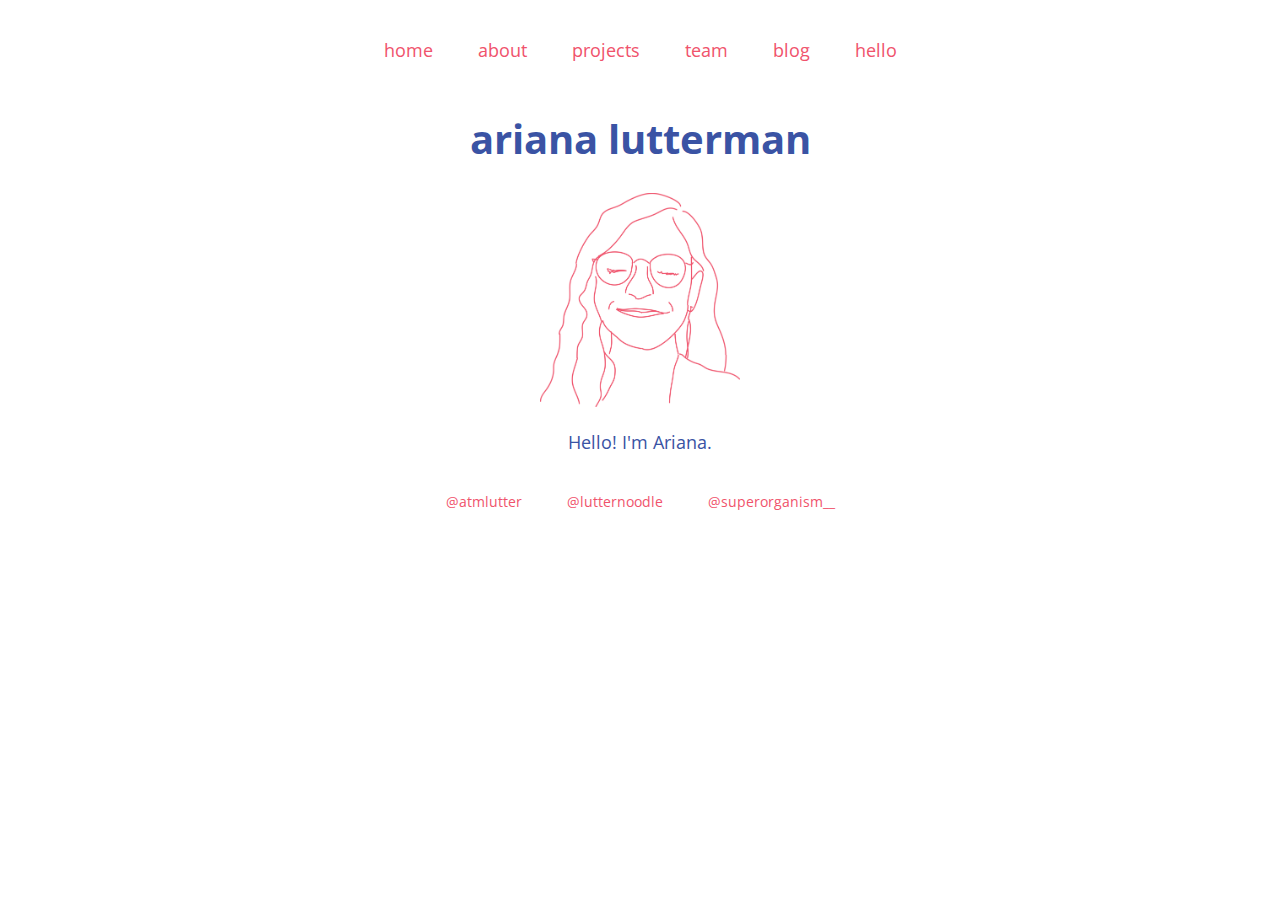
==== index.html @ 2755c369 "🌪🍝 Updated with Glitch" ====
<!DOCTYPE html>
<html>
<head>
  <meta http-equiv="content-type" content="text/html; charset=utf-8">
  <meta name="mobile-web-app-capable" content="yes" />
  <meta name="viewport" content="width=device-width, initial-scale=1.0">
  <link rel="authorization_endpoint" href="https://indieauth.com/auth">
  <link rel="token_endpoint" href="https://tokens.indieauth.com/token">
  <link rel="stylesheet" href="style.css">
  <link rel="stylesheet" href="https://fonts.googleapis.com/css?family=Open+Sans&display=swap">

   <!-- nav bar -->

  <div>
  <nav>  
  <ul class="container nav-bar">

    <li class="nav-effect"><a href="home.html" >home</a></li>
    <li class="nav-effect"><a href="about.html" >about</a></li>
    <li class="nav-effect"><a href="projects.html">projects</a></li>
    <li class="nav-effect"><a href="team.html">team</a></li>
    <li class="nav-effect"><a href="blog.html">blog</a></li>
    <li class="nav-effect"><a href="hello.html">hello</a></li>
    
  </ul>
  </nav> 
  </div>
  
  <!-- title -->
  <title>atml: ariana lutterman</title>
</head>
<body>
  
  <!-- header -->
 <h1>ariana lutterman</h1>
    
  <!-- profile picture -->
    <img src="images/Ariana.png" alt="line drawing of ariana" style="width:200px;height:21
    0px;" 
    img {
  border-radius: 50%;
}>
  <!-- body -->
    <p>
      Hello! I'm <span class="p-name">Ariana</span>.
    </p>

<footer>
    <ul>
      <!-- twitter -->
      <li><a class="u-url" href="https://twitter.com/atmlutter" rel="me">@atmlutter</a></li>
    
      <!-- Instagram -->
      <li><a class="u-url" href="https://www.instagram.com/lutternoodle" rel="me">@lutternoodle</a></li>
      
      <!-- Company-->
      <li><a class="u-url" href="https://twitter.com/superorganism__" rel="me">@superorganism__</a></li>
    </ul>
  </footer>  
</body>
</html>
---- style.css ----
body{
  color:#3A53A4;
  background-color:white;
  font-family: 'Open Sans', sans-serif;
  text-align: center;
  font-size: 18px;
  max-width:650px;margin:0 auto;
}
h1{
  color:#3A53A4;
  text-align: center;
  font-size: 40px
}
a:link{
  text-decoration:none;
  color:#f0536c;
}

a:visited{
  color:
}

a:hover {
  /* hide blue bar under a refs */
  text-decoration: none;
}

li {
  /* line up nav bar horizontal */
  display: inline-block;
  text-align: center;
}

li a {
  /* hide blue bar under a nav */
  text-decoration: none;
  display: inline-block;
  padding: 20px;
  font-family: "Open Sans";
  color: #f0536c;
  font-size: 18px
}

ul{
  padding:0;
}

footer a{
  font-size: 14px;
}

/* nav hover effect */
.nav-effect:after {
  content: "";
  display: block;
  width: 0;
  height: 2px;
  background: #3A53A4;
  transition: width 0.3s;
}
.nav-effect:hover::after {
  width: 100%;
  transition: width 0.3s;
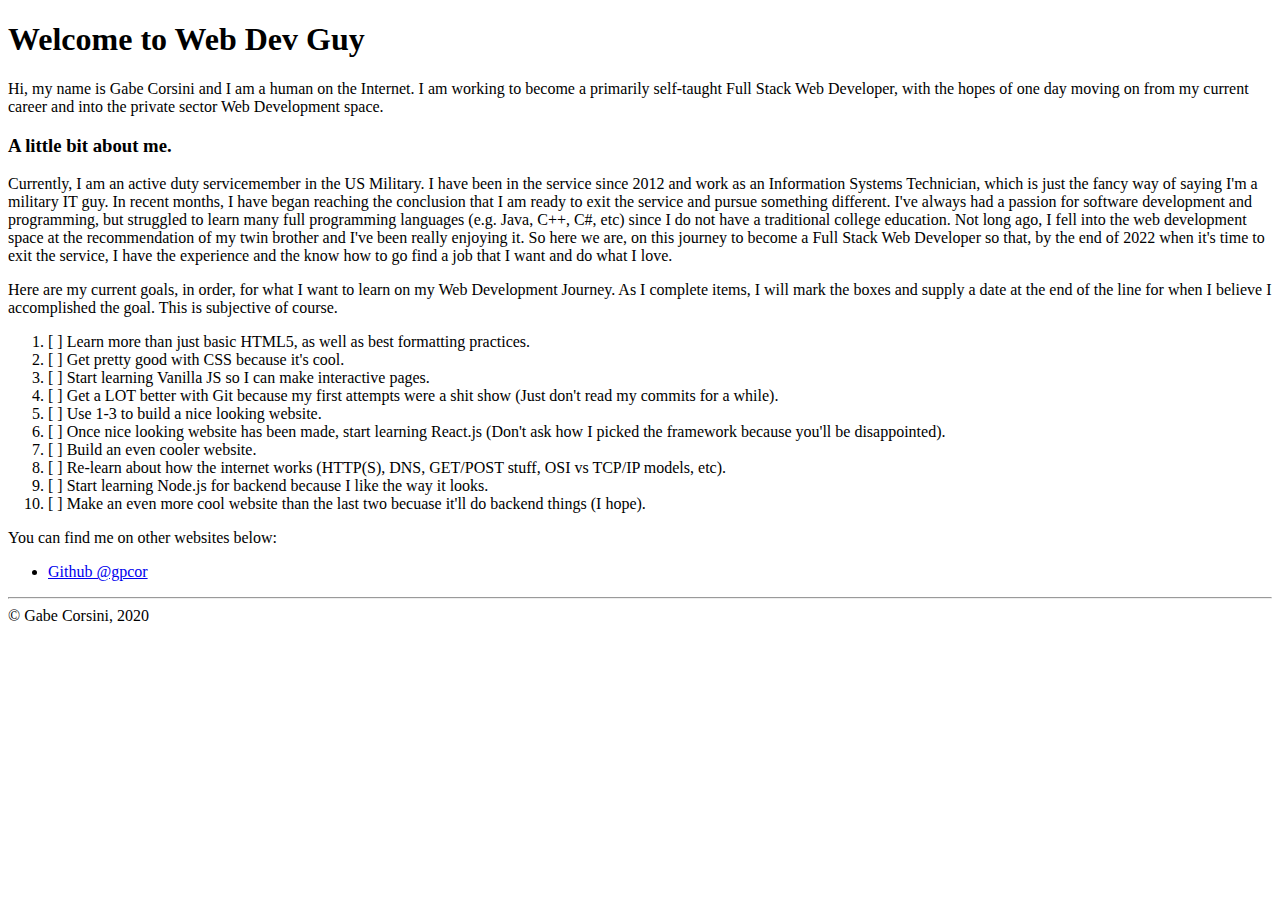
==== commit 5dff67c0: "Adding my own stylesheet" ====
--- a/index.html
+++ b/index.html
@@ -1,61 +1,59 @@
 <!DOCTYPE html>
 <html>
+
 <head>
   <meta http-equiv="content-type" content="text/html; charset=utf-8">
   <meta name="mobile-web-app-capable" content="yes" />
   <meta name="viewport" content="width=device-width, initial-scale=1.0">
-  <link rel="authorization_endpoint" href="https://indieauth.com/auth">
-  <link rel="token_endpoint" href="https://tokens.indieauth.com/token">
-  <link rel="stylesheet" href="style.css">
-  <link rel="stylesheet" href="https://fonts.googleapis.com/css?family=Open+Sans&display=swap">
+  <meta name="author" content="Gabe Corsini">
+  <link rel="stylesheet" href="stylesheet.css">
+  <title>Web Dev Guy</title>
+</head>
 
-   <!-- nav bar -->
+<body>
+  <article>
+    <h1 class="text-center">Welcome to Web Dev Guy</h1>
+      <section class="h-card">
+        <p class="">
+          Hi, my name is <span class="p-name">Gabe Corsini</span> and I am a human on the Internet. I am working to become a
+          primarily self-taught Full Stack Web Developer, with the hopes of one day moving on from my current career and
+          into the private sector Web Development space.
+        </p>
+      <section id="about">
+        <h3>A little bit about me.</h3>
+          <p>
+            Currently, I am an active duty servicemember in the US Military. I have been in the service since 2012 and work as an Information Systems Technician, which is just the fancy way of saying I'm a military IT guy. In recent months, I have began reaching the conclusion that I am ready to exit the service and pursue something different. I've always had a passion for software development and programming, but struggled to learn many full programming languages (e.g. Java, C++, C#, etc) since I do not have a traditional college education. Not long ago, I fell into the web development space at the recommendation of my twin brother and I've been really enjoying it. So here we are, on this journey to become a Full Stack Web Developer so that, by the end of 2022 when it's time to exit the service, I have the experience and the know how to go find a job that I want and do what I love.
+          </p>
+      </section>
+      <section id="goals">
+        <p>
+          Here are my current goals, in order, for what I want to learn on my Web Development Journey. As I complete items, I will mark the boxes and supply a date at the end of the line for when I believe I accomplished the goal. This is subjective of course.
+        </p>
+        <ol>
+          <li>[ ] Learn more than just basic HTML5, as well as best formatting practices.</li>
+          <li>[ ] Get pretty good with CSS because it's cool.</li>
+          <li>[ ] Start learning Vanilla JS so I can make interactive pages.</li>
+          <li>[ ] Get a LOT better with Git because my first attempts were a shit show (Just don't read my commits for a while).</li>
+          <li>[ ] Use 1-3 to build a nice looking website.</li>
+          <li>[ ] Once nice looking website has been made, start learning React.js (Don't ask how I picked the framework because you'll be disappointed).</li>
+          <li>[ ] Build an even cooler website.</li>
+          <li>[ ] Re-learn about how the internet works (HTTP(S), DNS, GET/POST stuff, OSI vs TCP/IP models, etc).</li>
+          <li>[ ] Start learning Node.js for backend because I like the way it looks.</li>
+          <li>[ ] Make an even more cool website than the last two becuase it'll do backend things (I hope).</li>
+        </ol>
+      </section>
+      <p>
+        You can find me on other websites below:
+      </p>
+      <ul>
+        <li><a class="u-url" href="https://github.com/gpcor" rel="Gabe Corsini" target="_blank" rel="noreferer noopener">Github @gpcor</a></li>
+      </ul>
+      <hr />
+      <footer>
+        &copy; Gabe Corsini, 2020
+      </footer>
+    </section>
+  </article>
+</body>
 
-  <div>
-  <nav>  
-  <ul class="container nav-bar">
-
-    <li class="nav-effect"><a href="home.html" >home</a></li>
-    <li class="nav-effect"><a href="about.html" >about</a></li>
-    <li class="nav-effect"><a href="projects.html">projects</a></li>
-    <li class="nav-effect"><a href="team.html">team</a></li>
-    <li class="nav-effect"><a href="blog.html">blog</a></li>
-    <li class="nav-effect"><a href="hello.html">hello</a></li>
-    
-  </ul>
-  </nav> 
-  </div>
-  
-  <!-- title -->
-  <title>atml: ariana lutterman</title>
-</head>
-<body>
-  
-  <!-- header -->
- <h1>ariana lutterman</h1>
-    
-  <!-- profile picture -->
-    <img src="images/Ariana.png" alt="line drawing of ariana" style="width:200px;height:21
-    0px;" 
-    img {
-  border-radius: 50%;
-}>
-  <!-- body -->
-    <p>
-      Hello! I'm <span class="p-name">Ariana</span>.
-    </p>
-
-<footer>
-    <ul>
-      <!-- twitter -->
-      <li><a class="u-url" href="https://twitter.com/atmlutter" rel="me">@atmlutter</a></li>
-    
-      <!-- Instagram -->
-      <li><a class="u-url" href="https://www.instagram.com/lutternoodle" rel="me">@lutternoodle</a></li>
-      
-      <!-- Company-->
-      <li><a class="u-url" href="https://twitter.com/superorganism__" rel="me">@superorganism__</a></li>
-    </ul>
-  </footer>  
-</body>
-</html>
+</html>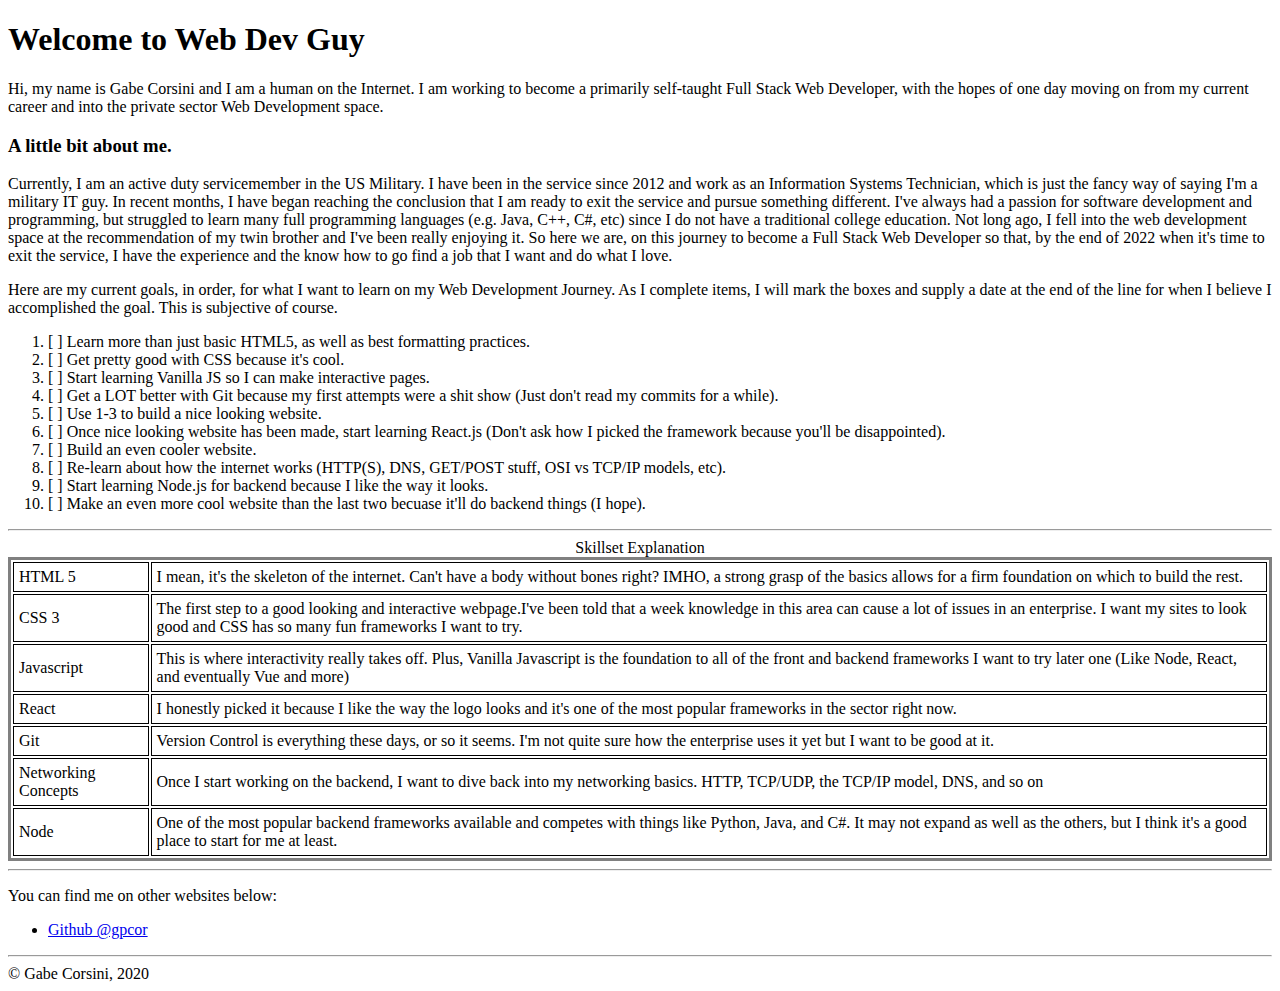
==== commit 4ef1445b: "Added the skillset explanation table and my first stylesheet" ====
--- a/index.html
+++ b/index.html
@@ -42,13 +42,50 @@
           <li>[ ] Make an even more cool website than the last two becuase it'll do backend things (I hope).</li>
         </ol>
       </section>
+      <hr>
+      <section id="goals-table">
+        <table>
+          <caption>Skillset Explanation</caption>
+          <tbody>
+            <tr>
+              <td>HTML 5</td>
+              <td>I mean, it's the skeleton of the internet. Can't have a body without bones right? IMHO, a strong grasp of the basics allows for a firm foundation on which to build the rest.</td>
+            </tr>
+          <tr>
+            <td>CSS 3</td>
+            <td>The first step to a good looking and interactive webpage.I've been told that a week knowledge in this area can cause a lot of issues in an enterprise. I want my sites to look good and CSS has so many fun frameworks I want to try.</td>
+          </tr>
+          <tr>
+            <td>Javascript</td>
+            <td>This is where interactivity really takes off. Plus, Vanilla Javascript is the foundation to all of the front and backend frameworks I want to try later one (Like Node, React, and eventually Vue and more)</td>
+          </tr>
+          <tr>
+            <td>React</td>
+            <td>I honestly picked it because I like the way the logo looks and it's one of the most popular frameworks in the sector right now.</td>
+          </tr>
+          <tr>
+            <td>Git</td>
+            <td>Version Control is everything these days, or so it seems. I'm not quite sure how the enterprise uses it yet but I want to be good at it.</td>
+          </tr>
+          <tr>
+            <td>Networking Concepts</td>
+            <td>Once I start working on the backend, I want to dive back into my networking basics. HTTP, TCP/UDP, the TCP/IP model, DNS, and so on</td>
+          </tr>
+          <tr>
+            <td>Node</td>
+            <td>One of the most popular backend frameworks available and competes with things like Python, Java, and C#. It may not expand as well as the others, but I think it's a good place to start for me at least.</td>
+          </tr>
+          </tbody>
+        </table>
+      </section>
+      <hr>
       <p>
         You can find me on other websites below:
       </p>
       <ul>
         <li><a class="u-url" href="https://github.com/gpcor" rel="Gabe Corsini" target="_blank" rel="noreferer noopener">Github @gpcor</a></li>
       </ul>
-      <hr />
+      <hr>
       <footer>
         &copy; Gabe Corsini, 2020
       </footer>
--- a/stylesheet.css
+++ b/stylesheet.css
@@ -0,0 +1,11 @@
+table {
+    border: 1;
+    border-style: solid;
+}
+
+td, th {
+    border-width: 1px;
+    border-style: solid;
+    padding: 5px;
+    margin: 5px;
+}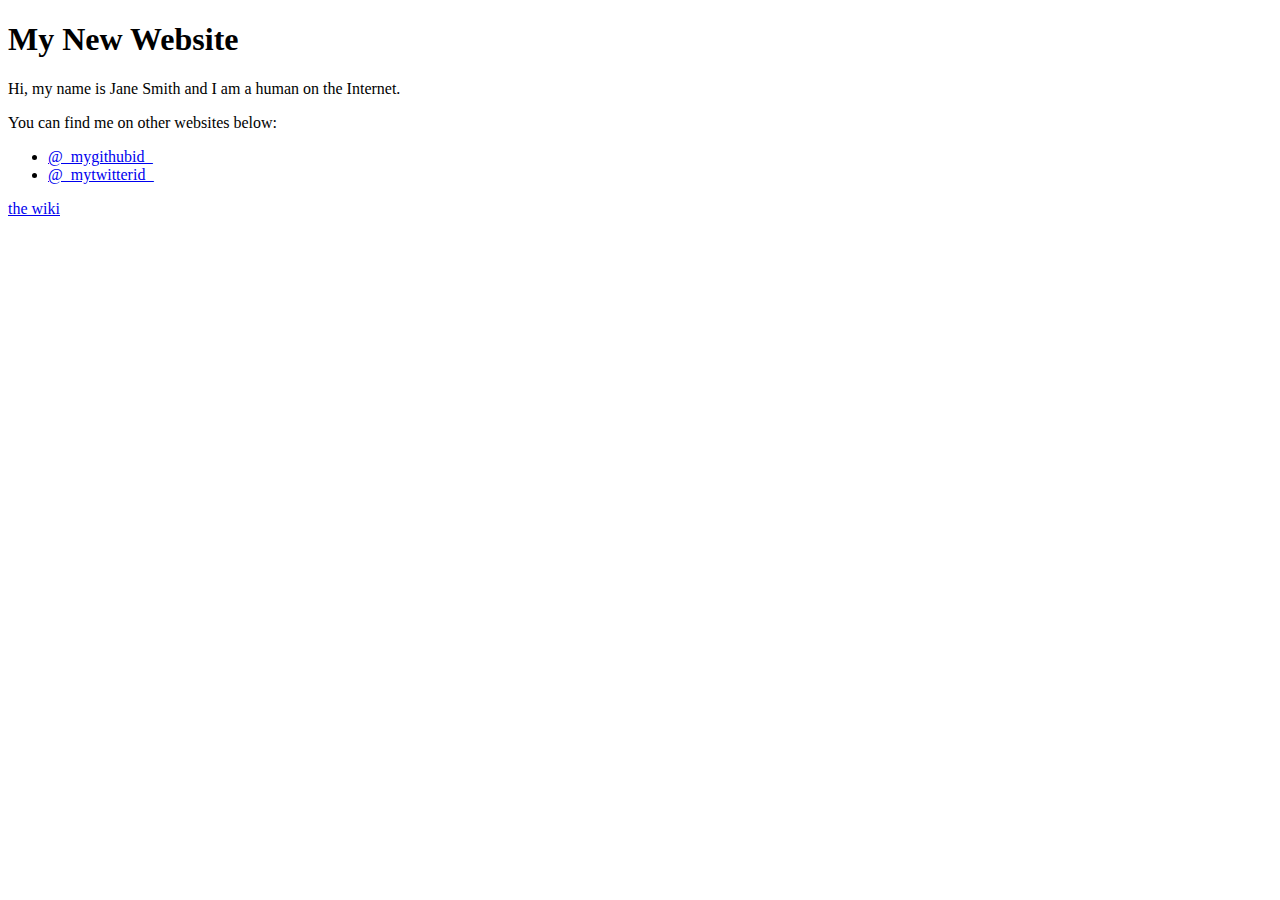
==== commit c7286f2f: "Update index.html" ====
--- a/index.html
+++ b/index.html
@@ -1,96 +1,40 @@
 <!DOCTYPE html>
 <html>
-
 <head>
   <meta http-equiv="content-type" content="text/html; charset=utf-8">
   <meta name="mobile-web-app-capable" content="yes" />
   <meta name="viewport" content="width=device-width, initial-scale=1.0">
-  <meta name="author" content="Gabe Corsini">
-  <link rel="stylesheet" href="stylesheet.css">
-  <title>Web Dev Guy</title>
+  <link rel="authorization_endpoint" href="https://indieauth.com/auth">
+  <link rel="token_endpoint" href="https://tokens.indieauth.com/token">
+  <!-- replace the below link with what aperture.p3k.io gives you after signing-in.
+    (Details: https://indieweb.org/Microsub#Getting_Started)
+    In summary:
+    1. sign in to https://aperture.p3k.io/login with your domain
+    2. you will see a <link> tag displayed on your dashboard
+    3. copy that <link> tag that looks like:
+      <link rel="microsub" href="https://aperture.p3k.io/microsub/000">
+      after this HTML comment. -->
+  <title>My New Website</title>
 </head>
+<body>
+  <h1>My New Website</h1>
+  <div class="h-card">
+    <p>
+      Hi, my name is <span class="p-name">Jane Smith</span> and I am a human on the Internet.
+    </p>
 
-<body>
-  <article>
-    <h1 class="text-center">Welcome to Web Dev Guy</h1>
-      <section class="h-card">
-        <p class="">
-          Hi, my name is <span class="p-name">Gabe Corsini</span> and I am a human on the Internet. I am working to become a
-          primarily self-taught Full Stack Web Developer, with the hopes of one day moving on from my current career and
-          into the private sector Web Development space.
-        </p>
-      <section id="about">
-        <h3>A little bit about me.</h3>
-          <p>
-            Currently, I am an active duty servicemember in the US Military. I have been in the service since 2012 and work as an Information Systems Technician, which is just the fancy way of saying I'm a military IT guy. In recent months, I have began reaching the conclusion that I am ready to exit the service and pursue something different. I've always had a passion for software development and programming, but struggled to learn many full programming languages (e.g. Java, C++, C#, etc) since I do not have a traditional college education. Not long ago, I fell into the web development space at the recommendation of my twin brother and I've been really enjoying it. So here we are, on this journey to become a Full Stack Web Developer so that, by the end of 2022 when it's time to exit the service, I have the experience and the know how to go find a job that I want and do what I love.
-          </p>
-      </section>
-      <section id="goals">
-        <p>
-          Here are my current goals, in order, for what I want to learn on my Web Development Journey. As I complete items, I will mark the boxes and supply a date at the end of the line for when I believe I accomplished the goal. This is subjective of course.
-        </p>
-        <ol>
-          <li>[ ] Learn more than just basic HTML5, as well as best formatting practices.</li>
-          <li>[ ] Get pretty good with CSS because it's cool.</li>
-          <li>[ ] Start learning Vanilla JS so I can make interactive pages.</li>
-          <li>[ ] Get a LOT better with Git because my first attempts were a shit show (Just don't read my commits for a while).</li>
-          <li>[ ] Use 1-3 to build a nice looking website.</li>
-          <li>[ ] Once nice looking website has been made, start learning React.js (Don't ask how I picked the framework because you'll be disappointed).</li>
-          <li>[ ] Build an even cooler website.</li>
-          <li>[ ] Re-learn about how the internet works (HTTP(S), DNS, GET/POST stuff, OSI vs TCP/IP models, etc).</li>
-          <li>[ ] Start learning Node.js for backend because I like the way it looks.</li>
-          <li>[ ] Make an even more cool website than the last two becuase it'll do backend things (I hope).</li>
-        </ol>
-      </section>
-      <hr>
-      <section id="goals-table">
-        <table>
-          <caption>Skillset Explanation</caption>
-          <tbody>
-            <tr>
-              <td>HTML 5</td>
-              <td>I mean, it's the skeleton of the internet. Can't have a body without bones right? IMHO, a strong grasp of the basics allows for a firm foundation on which to build the rest.</td>
-            </tr>
-          <tr>
-            <td>CSS 3</td>
-            <td>The first step to a good looking and interactive webpage.I've been told that a week knowledge in this area can cause a lot of issues in an enterprise. I want my sites to look good and CSS has so many fun frameworks I want to try.</td>
-          </tr>
-          <tr>
-            <td>Javascript</td>
-            <td>This is where interactivity really takes off. Plus, Vanilla Javascript is the foundation to all of the front and backend frameworks I want to try later one (Like Node, React, and eventually Vue and more)</td>
-          </tr>
-          <tr>
-            <td>React</td>
-            <td>I honestly picked it because I like the way the logo looks and it's one of the most popular frameworks in the sector right now.</td>
-          </tr>
-          <tr>
-            <td>Git</td>
-            <td>Version Control is everything these days, or so it seems. I'm not quite sure how the enterprise uses it yet but I want to be good at it.</td>
-          </tr>
-          <tr>
-            <td>Networking Concepts</td>
-            <td>Once I start working on the backend, I want to dive back into my networking basics. HTTP, TCP/UDP, the TCP/IP model, DNS, and so on</td>
-          </tr>
-          <tr>
-            <td>Node</td>
-            <td>One of the most popular backend frameworks available and competes with things like Python, Java, and C#. It may not expand as well as the others, but I think it's a good place to start for me at least.</td>
-          </tr>
-          </tbody>
-        </table>
-      </section>
-      <hr>
-      <p>
-        You can find me on other websites below:
-      </p>
-      <ul>
-        <li><a class="u-url" href="https://github.com/gpcor" rel="Gabe Corsini" target="_blank" rel="noreferer noopener">Github @gpcor</a></li>
-      </ul>
-      <hr>
-      <footer>
-        &copy; Gabe Corsini, 2020
-      </footer>
-    </section>
-  </article>
+    <p>
+      You can find me on other websites below:
+    </p>
+
+    <ul>
+      <!-- replace _mygithubid_ with your GitHub username -->
+      <li><a class="u-url" href="https://github.com/_mygithubid_" rel="me">@_mygithubid_</a></li>
+      
+      <!-- replace _mytwitterid_ with your Twitter username (if you have one, if not, delete the <li>…</li>) -->
+      <li><a class="u-url" href="https://twitter.com/_mytwitterid_" rel="me">@_mytwitterid_</a></li>
+    </ul>
+  </div>
+  <a href="https://github.com/TheScooterKing/TheScooterKing.github.io/blob/master/Tiddlywikifull">the wiki</a>
 </body>
-
-</html>+</html>
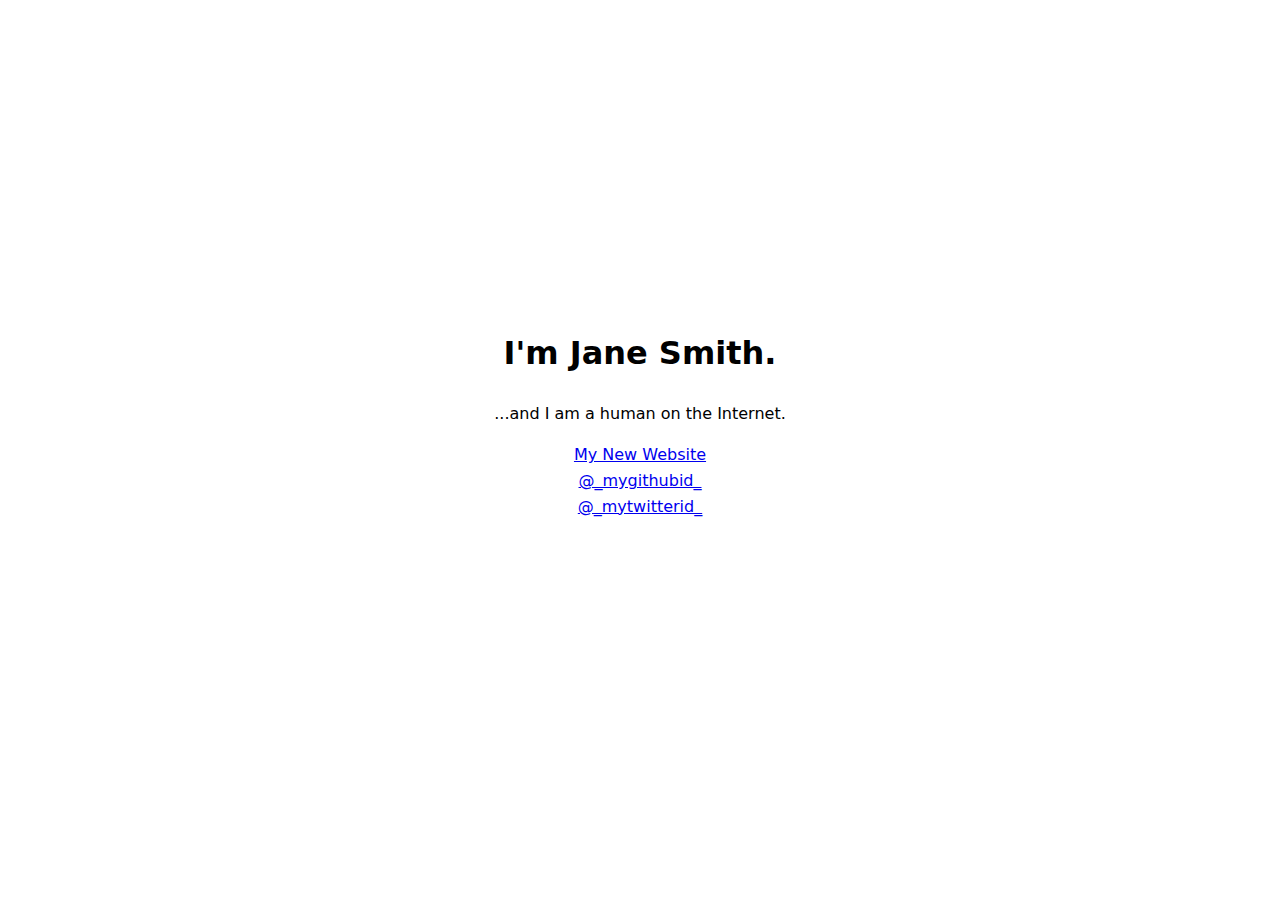
==== commit f4976570: "Merge pull request #11 from dianoetic/master" ====
--- a/index.html
+++ b/index.html
@@ -1,40 +1,67 @@
 <!DOCTYPE html>
-<html>
+<html lang="en">
 <head>
   <meta http-equiv="content-type" content="text/html; charset=utf-8">
   <meta name="mobile-web-app-capable" content="yes" />
   <meta name="viewport" content="width=device-width, initial-scale=1.0">
   <link rel="authorization_endpoint" href="https://indieauth.com/auth">
   <link rel="token_endpoint" href="https://tokens.indieauth.com/token">
-  <!-- replace the below link with what aperture.p3k.io gives you after signing-in.
+  <!-- To use social readers via microsub, follow these steps.
     (Details: https://indieweb.org/Microsub#Getting_Started)
-    In summary:
-    1. sign in to https://aperture.p3k.io/login with your domain
-    2. you will see a <link> tag displayed on your dashboard
-    3. copy that <link> tag that looks like:
+    1. After publishing this to your domain, sign in to https://aperture.p3k.io/login with your domain
+    2. You will see a <link> tag displayed on your dashboard that looks like:
       <link rel="microsub" href="https://aperture.p3k.io/microsub/000">
-      after this HTML comment. -->
+    3. Copy that <link> tag and paste it after this HTML comment.
+    4. Publish the updated page!
+   -->
   <title>My New Website</title>
+  <style>
+    @media (prefers-color-scheme: dark) {
+      html { background-color: #111111; color: #fbfbfb; }
+      a { color: #ca8465; }
+    }
+    body {
+      line-height: 1.6;
+      font-family: system-ui, -apple-system, BlinkMacSystemFont, Roboto, Helvetica, Arial, sans-serif;
+      text-align: center;
+      margin: 1rem auto;
+      min-height: 90vh;
+      display: flex;
+      flex-direction: column;
+      justify-content: center;
+      align-items: center;
+    }
+    img.u-photo { border-radius: 50%; }
+    ul { padding: 0; list-style: none; }
+  </style>
 </head>
+
 <body>
-  <h1>My New Website</h1>
-  <div class="h-card">
-    <p>
-      Hi, my name is <span class="p-name">Jane Smith</span> and I am a human on the Internet.
-    </p>
+  <!-- Reference for representative h-card properties: https://microformats.org/wiki/h-card -->
+  <main class="h-card" rel="author">
+    <!-- Uncomment and add __your_image__ to display a photo!
+      <img class="u-photo" alt="My profile photo" src="__your_image__" />
+    -->
+    <h1>
+      I'm <span class="p-name">Jane Smith</span>.
+    </h1>
 
-    <p>
-      You can find me on other websites below:
+    <p class="p-note">
+      ...and I am a human on the Internet.
     </p>
 
     <ul>
-      <!-- replace _mygithubid_ with your GitHub username -->
+      <!-- Replace __this_page__ with your domain -->
+      <li><a class="u-uid u-url" href="__this_page__">My New Website</a></li>
+
+      <!-- Update or remove the below links!
+        Replace _mygithubid_ with your GitHub username -->
       <li><a class="u-url" href="https://github.com/_mygithubid_" rel="me">@_mygithubid_</a></li>
-      
-      <!-- replace _mytwitterid_ with your Twitter username (if you have one, if not, delete the <li>…</li>) -->
+
+      <!-- Replace _mytwitterid_ with your Twitter username -->
       <li><a class="u-url" href="https://twitter.com/_mytwitterid_" rel="me">@_mytwitterid_</a></li>
     </ul>
-  </div>
-  <a href="https://github.com/TheScooterKing/TheScooterKing.github.io/blob/master/Tiddlywikifull">the wiki</a>
+  </main>
 </body>
-</html>
+
+</html>